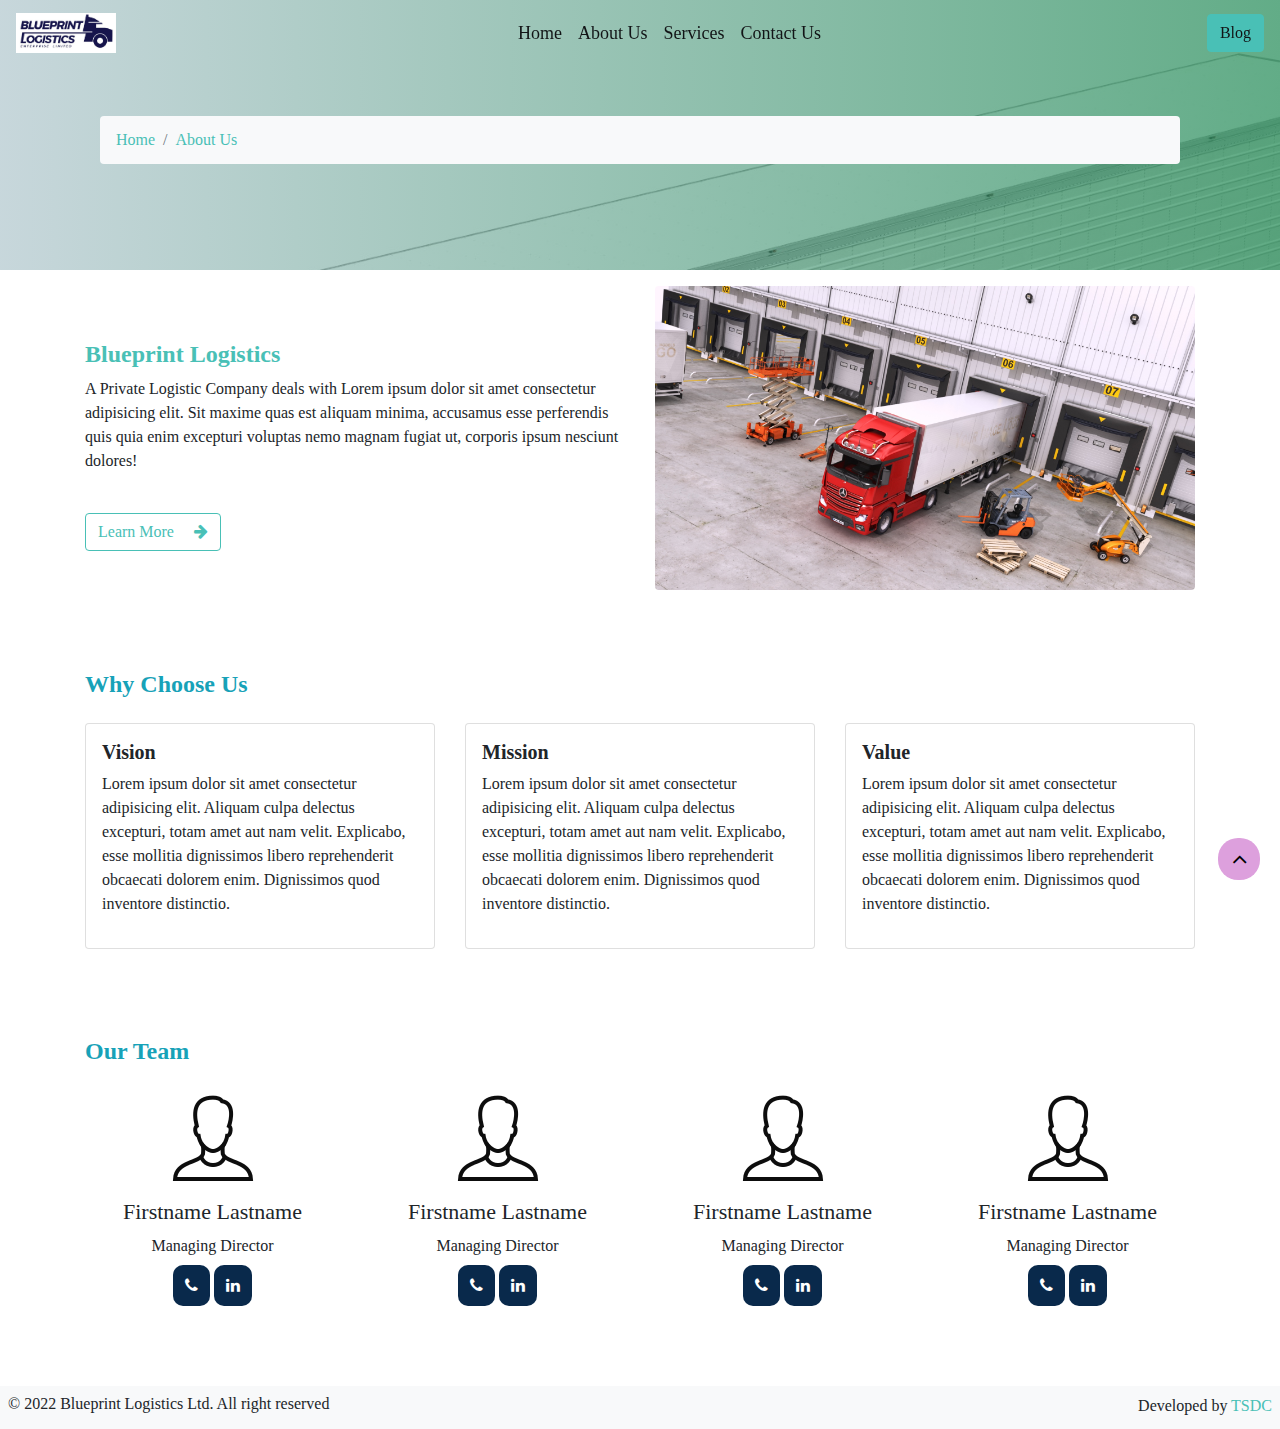
==== about.html @ e0ece53c "Signed-off-by: akonaay <ambrosesulley4@gmail.com>" ====
<!DOCTYPE html>
<html lang="en">
	<head>
		<meta charset="UTF-8" />
		<meta http-equiv="X-UA-Compatible" content="IE=edge" />
		<meta name="viewport" content="width=device-width, initial-scale=1.0" />
		<title>Blueprint Logistics | About Us</title>
		<link rel="stylesheet" href="/assets/css/style.css" />
		<link rel="stylesheet" href="/assets/css/app.css" />
		<link
			rel="stylesheet"
			href="assets/font-awesome-4.7.0/css/font-awesome.css"
		/>
	</head>

	<body>
		<!-- Navbar  -->
		<header class="fixed-top" id="site-header">
			<nav class="navbar navbar-expand-md navbar-dark text-black-50">
				<a class="navbar-brand" href="/">
					<img src="/assets/img/logo2png.png" alt="" width="100px" />
					<!-- <span>5of10</span> -->
				</a>

				<button
					class="navbar-toggler"
					type="button"
					data-toggle="collapse"
					data-target="#navbarSupportedContent"
					aria-controls="navbarSupportedContent"
					aria-expanded="false"
					aria-label="Toggle navigation"
				>
					<span class="navbar-toggler-icon"></span>
				</button>

				<div class="collapse navbar-collapse" id="navbarSupportedContent">
					<ul class="navbar-nav m-auto">
						<li class="nav-item active">
							<a class="nav-link nav-link-menu" href="/">Home</a>
						</li>
						<li class="nav-item">
							<a class="nav-link nav-link-menu" href="about.html"
								>About Us <span class="sr-only">(current)</span></a
							>
						</li>
						<li class="nav-item">
							<a class="nav-link nav-link-menu" href="services.html"
								>Services</a
							>
						</li>

						<li class="nav-item">
							<a class="nav-link nav-link-menu" href="contact.html"
								>Contact Us</a
							>
						</li>
					</ul>

					<ul class="navbar-nav">
						<li class="nav-item">
							<a href="#!" class="btn btn-primary">Blog</a>
						</li>
					</ul>
				</div>
			</nav>
		</header>

		<!-- Banner  -->
		<div class="banner">
			<div id="demo-2">
				<div class="demo-inner-content container">
					<!-- <h4>Our Foundation</h4> -->
					<div class="container">
						<div class="breadcrumb bg-light">
							<a href="/" class="breadcrumb-item text-decoration-none">Home</a>
							<a href="about.html" class="breadcrumb-item text-decoration-none"
								>About Us</a
							>
						</div>
					</div>
				</div>
			</div>
		</div>

		<!-- Overview  -->
		<div class="py-3 overview">
			<div class="container">
				<div class="row align-items-center d-grid-res">
					<div class="col-lg-6 col-md-7 respon-order-2 mb-3">
						<img
							src="/assets/img/002.jpg"
							alt="product"
							class="img-responsive rounded"
						/>
					</div>
					<div
						class="col-lg-6 col-md-5 order-lg-first content-sec-1 response-order-1"
					>
						<h4 class="font-weight-bold">
							<a href="#!" class="title-style-anchor text-decoration-none"
								>Blueprint Logistics </a
							><br />
						</h4>

						<p class="">
							A Private Logistic Company deals with Lorem ipsum dolor sit amet
							consectetur adipisicing elit. Sit maxime quas est aliquam minima,
							accusamus esse perferendis quis quia enim excepturi voluptas nemo
							magnam fugiat ut, corporis ipsum nesciunt dolores!
						</p>
						<a class="btn btn-md btn-outline-primary mt-4" href="/programs.html"
							>Learn More <i class="fa fa-arrow-right pl-3"></i
						></a>
					</div>
				</div>
			</div>
		</div>

		<!-- Mission, Vision & Value  -->
		<div class="py-5">
			<div class="container">
				<h4 class="font-weight-bold text-info mb-4">Why Choose Us</h4>
				<div class="row justify-content-around">
					<div class="col-md-4 mb-3">
						<div class="card p-3">
							<h5 class="font-weight-bold">Vision</h5>
							<p>
								Lorem ipsum dolor sit amet consectetur adipisicing elit. Aliquam
								culpa delectus excepturi, totam amet aut nam velit. Explicabo,
								esse mollitia dignissimos libero reprehenderit obcaecati dolorem
								enim. Dignissimos quod inventore distinctio.
							</p>
						</div>
					</div>
					<div class="col-md-4 mb-3">
						<div class="card p-3">
							<h5 class="font-weight-bold">Mission</h5>
							<p>
								Lorem ipsum dolor sit amet consectetur adipisicing elit. Aliquam
								culpa delectus excepturi, totam amet aut nam velit. Explicabo,
								esse mollitia dignissimos libero reprehenderit obcaecati dolorem
								enim. Dignissimos quod inventore distinctio.
							</p>
						</div>
					</div>
					<div class="col-md-4">
						<div class="card p-3">
							<h5 class="font-weight-bold">Value</h5>
							<p>
								Lorem ipsum dolor sit amet consectetur adipisicing elit. Aliquam
								culpa delectus excepturi, totam amet aut nam velit. Explicabo,
								esse mollitia dignissimos libero reprehenderit obcaecati dolorem
								enim. Dignissimos quod inventore distinctio.
							</p>
						</div>
					</div>
				</div>
			</div>
		</div>

		<!-- Team  -->
		<div class="py-4 team">
			<div class="container">
				<h4 class="font-weight-bold text-info mb-4">Our Team</h4>
				<div class="row mt-4">
					<div class="col-md-3 mb-3">
						<div class="team-content">
							<img
								src="/assets/img/user.png"
								alt=""
								class="img-fluid rounded"
							/>
							<h4>Firstname Lastname</h4>
							<p>Managing Director</p>
							<div class="contact-link">
								<a href="#!"><i class="fa fa-phone"></i></a>
								<a href="#!"><i class="fa fa-linkedin"></i></a>
							</div>
						</div>
					</div>
					<div class="col-md-3 mb-3">
						<div class="team-content">
							<img
								src="/assets/img/user.png"
								alt=""
								class="img-fluid rounded"
							/>
							<h4>Firstname Lastname</h4>
							<p>Managing Director</p>
							<div class="contact-link">
								<a href="#!"><i class="fa fa-phone"></i></a>
								<a href="#!"><i class="fa fa-linkedin"></i></a>
							</div>
						</div>
					</div>
					<div class="col-md-3 mb-3">
						<div class="team-content">
							<img
								src="/assets/img/user.png"
								alt=""
								class="img-fluid rounded"
							/>
							<h4>Firstname Lastname</h4>
							<p>Managing Director</p>
							<div class="contact-link">
								<a href="#!"><i class="fa fa-phone"></i></a>
								<a href="#!"><i class="fa fa-linkedin"></i></a>
							</div>
						</div>
					</div>
					<div class="col-md-3 mb-3">
						<div class="team-content">
							<img
								src="/assets/img/user.png"
								alt=""
								class="img-fluid rounded"
							/>
							<h4>Firstname Lastname</h4>
							<p>Managing Director</p>
							<div class="contact-link">
								<a href="#!"><i class="fa fa-phone"></i></a>
								<a href="#!"><i class="fa fa-linkedin"></i></a>
							</div>
						</div>
					</div>
				</div>
			</div>
		</div>

		<!-- Footer  -->
		<div class="feature-05 mt-lg-5 mt-md-3">
			<!-- Move to Top  -->
			<button
				onclick="topFunction()"
				id="movetop"
				title="Go to top"
				style="display: block"
			>
				<span class="fa fa-angle-up"></span>
			</button>
			<script>
				// When the user scrolls down 20px from the top of the document, show the button
				window.onscroll = function () {
					scrollFunction();
				};

				function scrollFunction() {
					if (
						document.body.scrollTop > 20 ||
						document.documentElement.scrollTop > 20
					) {
						document.getElementById("movetop").style.display = "block";
					} else {
						document.getElementById("movetop").style.display = "none";
					}
				}

				// When the user clicks on the button, scroll to the top of the document
				function topFunction() {
					document.body.scrollTop = 0;
					document.documentElement.scrollTop = 0;
				}
			</script>
			<!-- //move top -->

			<!-- Copyright  -->
			<div class="d-flex justify-content-between bg-light p-2">
				<h6>© 2022 Blueprint Logistics Ltd. All right reserved</h6>
				<div>
					Developed by
					<a
						href="http://ambrosedev.netlify.app"
						target="_blank"
						rel="noopener noreferrer"
						>TSDC</a
					>
				</div>
			</div>
		</div>

		<script src="/assets/js/jquery-3.6.0.min.js"></script>
		<!-- <script src="/js/jquery-3.3.1.min.js"></script> -->
		<script src="/assets/js/script.js"></script>
		<!-- disable body scroll which navbar is in active -->
		<script>
			$(function () {
				$(".navbar-toggler").click(function () {
					$("body").toggleClass("noscroll");
				});
			});
		</script>
		<script src="/assets/js/bootstrap.min.js"></script>
	</body>
</html>
---- assets/css/app.css ----
/**
 * Owl Carousel v2.3.4
 * Copyright 2013-2018 David Deutsch
 * Licensed under: SEE LICENSE IN https://github.com/OwlCarousel2/OwlCarousel2/blob/master/LICENSE
 */
.owl-carousel,
.owl-carousel .owl-item {
    -webkit-tap-highlight-color: transparent;
    position: relative;
}

.owl-carousel {
    display: none;
    width: 100%;
}

.owl-carousel .owl-stage {
    position: relative;
    touch-action: manipulation;
    -moz-backface-visibility: hidden;
}

.owl-carousel .owl-stage:after {
    content: ".";
    display: block;
    clear: both;
    visibility: hidden;
    line-height: 0;
    height: 0;
}

.owl-carousel .owl-stage-outer {
    position: relative;
    overflow: hidden;
    -webkit-transform: translate3d(0, 0, 0);
}

.owl-carousel .owl-item,
.owl-carousel .owl-wrapper {
    -webkit-backface-visibility: hidden;
    -webkit-transform: translate3d(0, 0, 0);
}

.owl-carousel .owl-item {
    min-height: 1px;
    float: left;
    -webkit-backface-visibility: hidden;
    -webkit-touch-callout: none;
}

.owl-carousel .owl-dots.disabled,
.owl-carousel .owl-nav.disabled {
    display: none;
}

.no-js .owl-carousel,
.owl-carousel.owl-loaded {
    display: block;
}

.owl-carousel .owl-dot,
.owl-carousel .owl-nav .owl-next,
.owl-carousel .owl-nav .owl-prev {
    cursor: pointer;
    -webkit-user-select: none;
    -moz-user-select: none;
    -ms-user-select: none;
    user-select: none;
}

.owl-carousel .owl-nav button.owl-next,
.owl-carousel .owl-nav button.owl-prev,
.owl-carousel button.owl-dot {
    border: none;
}

.owl-carousel.owl-loading {
    opacity: 0;
    display: block;
}

.owl-carousel.owl-hidden {
    opacity: 0;
}

.owl-carousel.owl-refresh .owl-item {
    visibility: hidden;
}

.owl-carousel.owl-drag .owl-item {
    touch-action: pan-y;
    -webkit-user-select: none;
    -moz-user-select: none;
    -ms-user-select: none;
    user-select: none;
}

.owl-carousel.owl-grab {
    cursor: move;
    cursor: -webkit-grab;
    cursor: grab;
}

.owl-carousel.owl-rtl {
    direction: rtl;
}

.owl-carousel.owl-rtl .owl-item {
    float: right;
}

.owl-carousel .animated {
    -webkit-animation-duration: 1s;
    animation-duration: 1s;
    -webkit-animation-fill-mode: both;
    animation-fill-mode: both;
}

.owl-carousel .owl-animated-in {
    z-index: 0;
}

.owl-carousel .owl-animated-out {
    z-index: 1;
}

.owl-carousel .fadeOut {
    -webkit-animation-name: fadeOut;
    animation-name: fadeOut;
}

@-webkit-keyframes fadeOut {
    0% {
        opacity: 1;
    }

    100% {
        opacity: 0;
    }
}

@keyframes fadeOut {
    0% {
        opacity: 1;
    }

    100% {
        opacity: 0;
    }
}

.owl-height {
    transition: height .5s ease-in-out;
}

.owl-carousel .owl-item .owl-lazy {
    opacity: 0;
    transition: opacity .4s ease;
}

.owl-carousel .owl-item .owl-lazy:not([src]),
.owl-carousel .owl-item .owl-lazy[src^=""] {
    max-height: 0;
}

.owl-carousel .owl-item img.owl-lazy {
    transform-style: preserve-3d;
}

.owl-carousel .owl-video-wrapper {
    position: relative;
    height: 100%;
    background: #000;
}

.owl-carousel .owl-video-play-icon {
    position: absolute;
    height: 80px;
    width: 80px;
    left: 50%;
    top: 50%;
    margin-left: -40px;
    margin-top: -40px;
    background: url(owl.video.play.png) no-repeat;
    cursor: pointer;
    z-index: 1;
    -webkit-backface-visibility: hidden;
    transition: transform .1s ease;
}

.owl-carousel .owl-video-play-icon:hover {
    transform: scale(1.3, 1.3);
}

.owl-carousel .owl-video-playing .owl-video-play-icon,
.owl-carousel .owl-video-playing .owl-video-tn {
    display: none;
}

.owl-carousel .owl-video-tn {
    opacity: 0;
    height: 100%;
    background-position: center center;
    background-repeat: no-repeat;
    background-size: contain;
    transition: opacity .4s ease;
}

.owl-carousel .owl-video-frame {
    position: relative;
    z-index: 1;
    height: 100%;
    width: 100%;
}

@media (max-width: 992px) {
    .owl-theme .owl-nav {
        display: none !important;
    }
}

@media (max-width: 568px) {

    .owl-carousel .owl-dots.disabled,
    .owl-carousel .owl-nav.disabled {
        display: none;
    }
}

/**
  * Owl Carousel v2.3.4
  * Copyright 2013-2018 David Deutsch
  * Licensed under: SEE LICENSE IN https://github.com/OwlCarousel2/OwlCarousel2/blob/master/LICENSE
  */
.owl-theme .owl-dots,
.owl-theme .owl-nav {
    text-align: right;
    -webkit-tap-highlight-color: transparent;
}

.owl-theme .owl-nav {
    display: block;
}

.owl-dots {
    margin-top: 0px;
    position: absolute;
    right: 12%;
    bottom: 48%;
    background: none;
}

.owl-theme .owl-nav [class*=owl-] {
    color: rgb(22, 20, 20);
    font-size: 20px;
    margin: 0px;
    width: 46px;
    background: rgba(255, 255, 255, 0.21);
    display: inline-block;
    cursor: pointer;
    transition: 0.3s ease-in-out;
    height: 46px;
    line-height: 15px;
    border-radius: 50%;
}

.owl-theme .owl-nav [class*=owl-]:hover {
    background: #fff;
    opacity: 1;
    color: #fe5a0e;
    text-decoration: none;
    outline: none;
    box-shadow: none;
    transition: 0.3s ease-in-out;
}

.owl-theme .owl-nav [class*=owl-]:focus,
.owl-theme:focus,
.owl-dots:focus,
.owl-dot:focus {
    outline: none;
    box-shadow: none;
}

.owl-theme .owl-nav .disabled {
    opacity: .5;
    cursor: default;
}

.owl-theme .owl-nav.disabled+.owl-dots {
    margin-top: 30px;
}

.owl-theme .owl-dots .owl-dot {
    display: block;
    zoom: 1;
    background: transparent;
}

.owl-theme .owl-dots .owl-dot span {
    width: 12px;
    height: 12px;
    margin: 5px 1px;
    background: #fff;
    display: block;
    -webkit-backface-visibility: visible;
    transition: opacity .2s ease;
    position: relative;
    border-radius: 50%;
}

button.owl-next,
button.owl-prev {
    position: absolute;
    bottom: 50%;
}

button.owl-prev {
    left: 10px;
}

button.owl-next {
    right: 10px;
}

.owl-theme .owl-dots .owl-dot.active span,
.owl-theme .owl-dots .owl-dot:hover span {
    background: blue;
}


/*  */

.slider-content h3{
    font-size: 70px !important;
    line-height: 80px !important;
    color: #fff;
}

.slider-content p{
    color: #fff;
}

.w3l-3-grids .w3-grids3-info {
    position: absolute;
    left: 0;
    top: 0;
    right: 0;
    bottom: 0;
    display: grid;
    align-content: center;
    overflow: hidden;
    padding: 3em;
    background-color: rgba(109, 82, 82, 0.5);
    border-radius: 10px;
}

.gdnhy-1 h4{
    color: white !important;
}


.w3l-index5 {
    background: url(../img/banner5.jpg) no-repeat center;
    -ms-background-size: cover;
    background-size: cover;
    position: relative;
    display: grid;
    align-items: center;
    background-size: cover;
    z-index: 0;
    position: relative;
    min-height: 500px;
    padding: 15px;
    color: #fff;
    background-color: rgb(79, 78, 76);
}

.w3l-index5:before {
    content: "";
    background: rgba(109, 82, 82, 0.5);
    position: absolute;
    top: 0;
    bottom: 0;
    left: 0;
    right: 0;
    z-index: -1;
}

.w3l-index5 span.video-play-icon {
    background: #fff;
    display: inline-block;
    width: 75px;
    height: 75px;
    line-height: 75px;
    border-radius: 50%;

     transition: 0.3s ease-in-out;
  -webkit-animation: ripple 1s linear infinite;
  animation: ripple 1s linear infinite;

    /* -webkit-animation: ripple 1s linear infinite;
    animation: ripple 1s linear infinite;
    transition: 0.3s ease-in-out;
    -webkit-transition: 0.3s ease-in-out;
    -moz-transition: 0.3s ease-in-out;
    -ms-transition: 0.3s ease-in-out;
    -o-transition: 0.3s ease-in-out; */
}

.w3l-index5 span.video-play-icon span {
    color: var(--primary-color);
}

.w3l-index5 span.video-play-icon:hover {
    transform: scale(1.2);
    /* transition: 0.3s ease-in-out;
    -webkit-transition: 0.3s ease-in-out;
    -moz-transition: 0.3s ease-in-out;
    -ms-transition: 0.3s ease-in-out;
    -o-transition: 0.3s ease-in-out; */
    background-color: rgb(16, 15, 35);
    border-color: #fff;
    border-width: 10px;
    color: fff;
}

.w3l-index5 span.fa.fa-play {
    line-height: 75px;
    font-size: 25px;
    padding-left: 5px;
}

.w3l-index5 .play-view {
    left: 0;
    right: 0;
    top: calc(50% - 40px);
}

.mt-10{
    margin-top: 12rem;
}

@media (max-width: 390px) {
    .mt-10{
        margin-top: 7rem;
    }
}

@media (max-width: 800px) {
    .w3l-clients .logos img {
        margin: 0 0px;
        opacity: 0.9;
    }
}

@media (max-width: 667px) {
    .w3l-index5 .play-view {
        left: 0;
        right: 0;
        top: calc(50% - 28px);
    }



    #small-dialog {
        max-width: 450px;
        margin: 40px auto;
        position: relative;
    }

    .w3l-index5 {
        border-radius: 4px;
        min-height: 300px;
    }
}
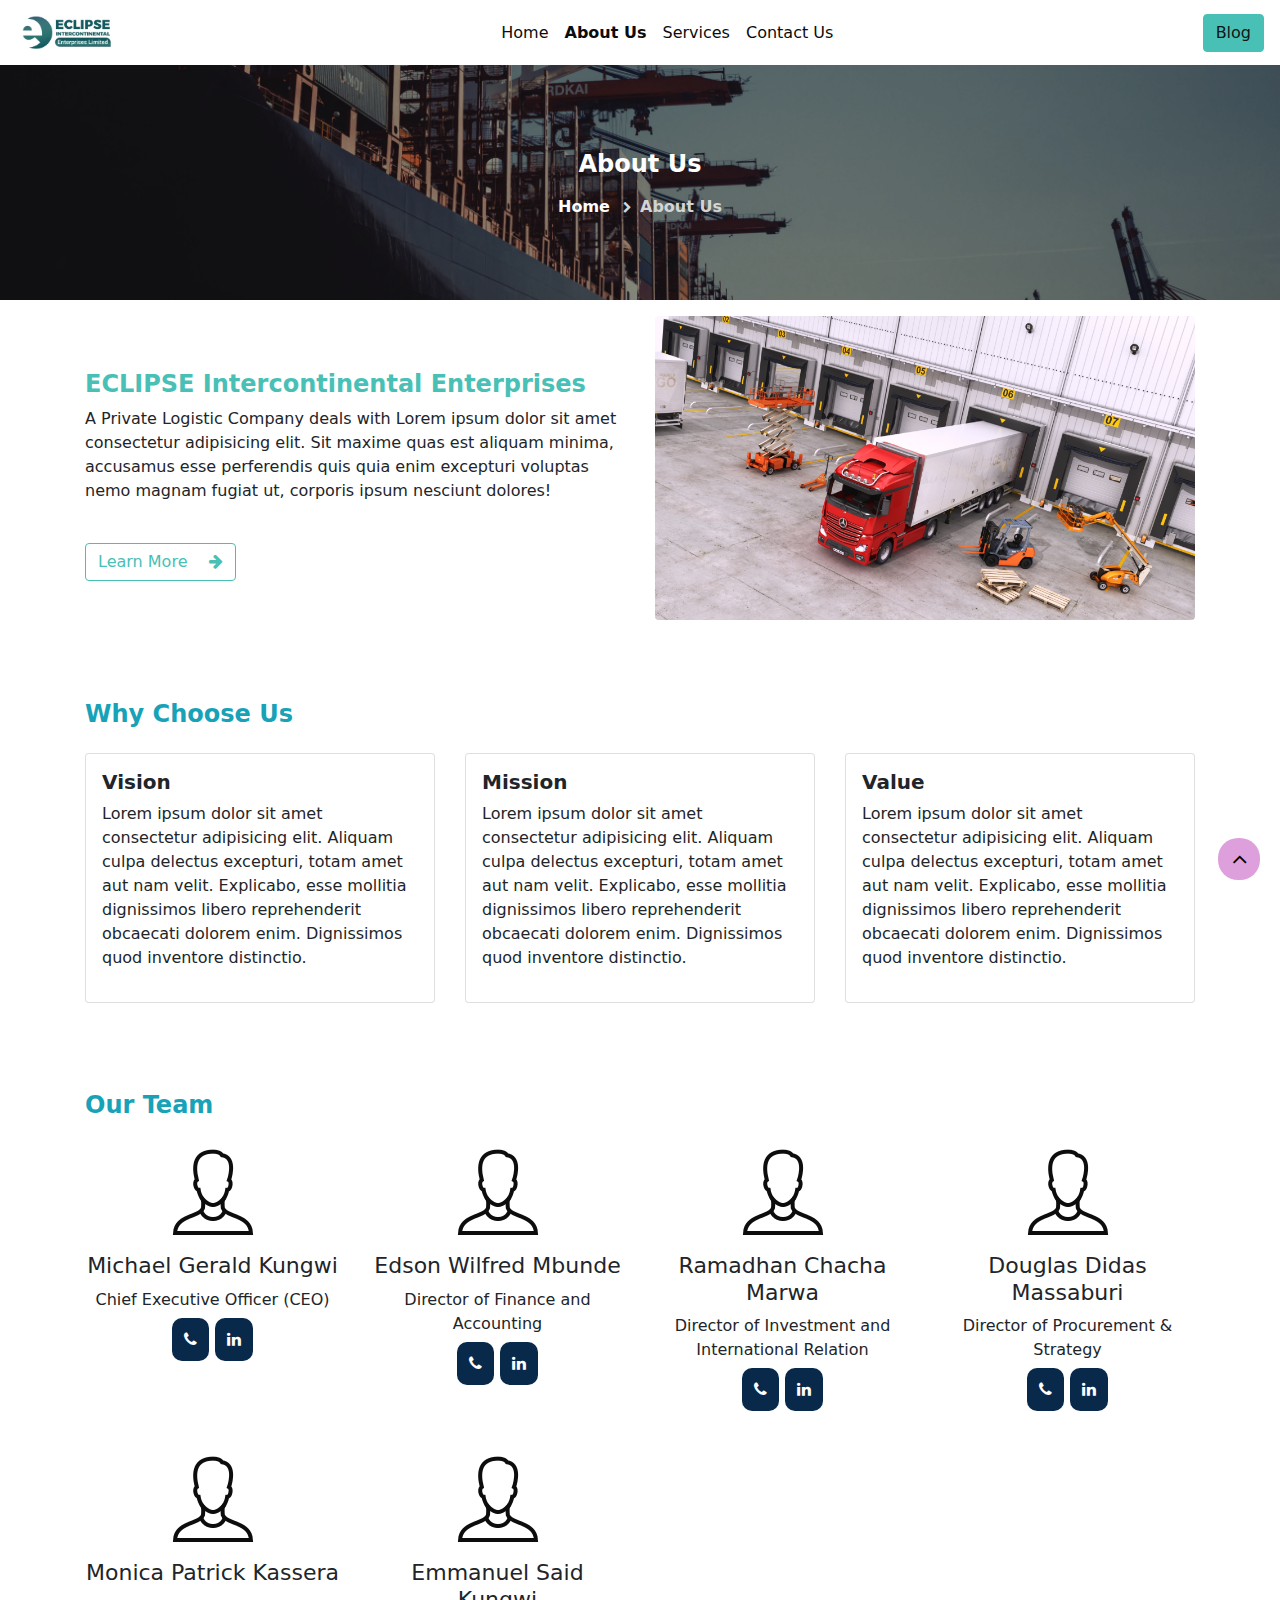
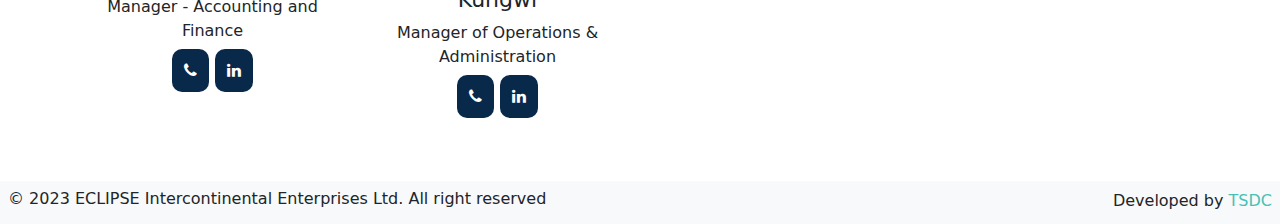
==== commit 8c798276: "2nd batch" ====
--- a/about.html
+++ b/about.html
@@ -16,9 +16,9 @@
 	<body>
 		<!-- Navbar  -->
 		<header class="fixed-top" id="site-header">
-			<nav class="navbar navbar-expand-md navbar-dark text-black-50">
+			<nav class="navbar navbar-expand-md navbar-light bg-white">
 				<a class="navbar-brand" href="/">
-					<img src="/assets/img/logo2png.png" alt="" width="100px" />
+					<img src="/assets/img/Logo.jpg" alt="" width="100px" />
 					<!-- <span>5of10</span> -->
 				</a>
 
@@ -36,10 +36,10 @@
 
 				<div class="collapse navbar-collapse" id="navbarSupportedContent">
 					<ul class="navbar-nav m-auto">
+						<li class="nav-item">
+							<a class="nav-link nav-link-menu" href="/">Home</a>
+						</li>
 						<li class="nav-item active">
-							<a class="nav-link nav-link-menu" href="/">Home</a>
-						</li>
-						<li class="nav-item">
 							<a class="nav-link nav-link-menu" href="about.html"
 								>About Us <span class="sr-only">(current)</span></a
 							>
@@ -59,29 +59,38 @@
 
 					<ul class="navbar-nav">
 						<li class="nav-item">
-							<a href="#!" class="btn btn-primary">Blog</a>
+							<a href="blog.html" class="btn btn-primary">Blog</a>
 						</li>
 					</ul>
 				</div>
 			</nav>
 		</header>
 
-		<!-- Banner  -->
-		<div class="banner">
-			<div id="demo-2">
-				<div class="demo-inner-content container">
-					<!-- <h4>Our Foundation</h4> -->
-					<div class="container">
-						<div class="breadcrumb bg-light">
-							<a href="/" class="breadcrumb-item text-decoration-none">Home</a>
-							<a href="about.html" class="breadcrumb-item text-decoration-none"
-								>About Us</a
+		<!-- inner banner -->
+		<div class="inner-banner">
+			<section class="w3l-breadcrumb">
+				<div class="container">
+					<h4 class="inner-text-title font-weight-bold text-white mb-sm-3 mb-2">
+						About Us
+					</h4>
+					<ul class="breadcrumbs-custom-path text-center list-unstyled">
+						<li>
+							<a
+								href="/"
+								class="text-decoration-none"
+								style="color: white !important; font-weight: bold"
+								>Home</a
 							>
-						</div>
-					</div>
-				</div>
-			</div>
-		</div>
+						</li>
+						<li class="active">
+							<span class="fa fa-chevron-right mx-2" aria-hidden="true"></span
+							>About Us
+						</li>
+					</ul>
+				</div>
+			</section>
+		</div>
+		<!-- //inner banner -->
 
 		<!-- Overview  -->
 		<div class="py-3 overview">
@@ -99,7 +108,7 @@
 					>
 						<h4 class="font-weight-bold">
 							<a href="#!" class="title-style-anchor text-decoration-none"
-								>Blueprint Logistics </a
+								>ECLIPSE Intercontinental Enterprises</a
 							><br />
 						</h4>
 
@@ -109,7 +118,7 @@
 							accusamus esse perferendis quis quia enim excepturi voluptas nemo
 							magnam fugiat ut, corporis ipsum nesciunt dolores!
 						</p>
-						<a class="btn btn-md btn-outline-primary mt-4" href="/programs.html"
+						<a class="btn btn-md btn-outline-primary mt-4" href="services.html"
 							>Learn More <i class="fa fa-arrow-right pl-3"></i
 						></a>
 					</div>
@@ -164,60 +173,92 @@
 			<div class="container">
 				<h4 class="font-weight-bold text-info mb-4">Our Team</h4>
 				<div class="row mt-4">
-					<div class="col-md-3 mb-3">
-						<div class="team-content">
-							<img
-								src="/assets/img/user.png"
-								alt=""
-								class="img-fluid rounded"
-							/>
-							<h4>Firstname Lastname</h4>
-							<p>Managing Director</p>
-							<div class="contact-link">
-								<a href="#!"><i class="fa fa-phone"></i></a>
-								<a href="#!"><i class="fa fa-linkedin"></i></a>
-							</div>
-						</div>
-					</div>
-					<div class="col-md-3 mb-3">
-						<div class="team-content">
-							<img
-								src="/assets/img/user.png"
-								alt=""
-								class="img-fluid rounded"
-							/>
-							<h4>Firstname Lastname</h4>
-							<p>Managing Director</p>
-							<div class="contact-link">
-								<a href="#!"><i class="fa fa-phone"></i></a>
-								<a href="#!"><i class="fa fa-linkedin"></i></a>
-							</div>
-						</div>
-					</div>
-					<div class="col-md-3 mb-3">
-						<div class="team-content">
-							<img
-								src="/assets/img/user.png"
-								alt=""
-								class="img-fluid rounded"
-							/>
-							<h4>Firstname Lastname</h4>
-							<p>Managing Director</p>
-							<div class="contact-link">
-								<a href="#!"><i class="fa fa-phone"></i></a>
-								<a href="#!"><i class="fa fa-linkedin"></i></a>
-							</div>
-						</div>
-					</div>
-					<div class="col-md-3 mb-3">
-						<div class="team-content">
-							<img
-								src="/assets/img/user.png"
-								alt=""
-								class="img-fluid rounded"
-							/>
-							<h4>Firstname Lastname</h4>
-							<p>Managing Director</p>
+					<div class="col-md-3 mb-4">
+						<div class="team-content">
+							<img
+								src="/assets/img/user.png"
+								alt=""
+								class="img-fluid rounded"
+							/>
+							<h4>Michael Gerald Kungwi</h4>
+							<p>Chief Executive Officer (CEO)</p>
+							<div class="contact-link">
+								<a href="#!"><i class="fa fa-phone"></i></a>
+								<a href="#!"><i class="fa fa-linkedin"></i></a>
+							</div>
+						</div>
+					</div>
+					<div class="col-md-3 mb-4">
+						<div class="team-content">
+							<img
+								src="/assets/img/user.png"
+								alt=""
+								class="img-fluid rounded"
+							/>
+							<h4>Edson Wilfred Mbunde</h4>
+							<p>Director of Finance and Accounting</p>
+							<div class="contact-link">
+								<a href="#!"><i class="fa fa-phone"></i></a>
+								<a href="#!"><i class="fa fa-linkedin"></i></a>
+							</div>
+						</div>
+					</div>
+					<div class="col-md-3 mb-4">
+						<div class="team-content">
+							<img
+								src="/assets/img/user.png"
+								alt=""
+								class="img-fluid rounded"
+							/>
+							<h4>Ramadhan Chacha Marwa</h4>
+							<p>Director of Investment and International Relation</p>
+							<div class="contact-link">
+								<a href="#!"><i class="fa fa-phone"></i></a>
+								<a href="#!"><i class="fa fa-linkedin"></i></a>
+							</div>
+						</div>
+					</div>
+					<div class="col-md-3">
+						<div class="team-content">
+							<img
+								src="/assets/img/user.png"
+								alt=""
+								class="img-fluid rounded"
+							/>
+							<h4>Douglas Didas Massaburi</h4>
+							<p>Director of Procurement & Strategy</p>
+							<div class="contact-link">
+								<a href="#!"><i class="fa fa-phone"></i></a>
+								<a href="#!"><i class="fa fa-linkedin"></i></a>
+							</div>
+						</div>
+					</div>
+				</div>
+				<div class="row mt-4">
+					<div class="col-md-3 mb-4">
+						<div class="team-content">
+							<img
+								src="/assets/img/user.png"
+								alt=""
+								class="img-fluid rounded"
+							/>
+							<h4>Monica Patrick Kassera</h4>
+							<p>Manager - Accounting and Finance</p>
+							<div class="contact-link">
+								<a href="#!"><i class="fa fa-phone"></i></a>
+								<a href="#!"><i class="fa fa-linkedin"></i></a>
+							</div>
+						</div>
+					</div>
+					<div class="col-md-3">
+						<div class="team-content">
+							<img
+								src="/assets/img/user.png"
+								alt=""
+								class="img-fluid rounded"
+							/>
+							<h4>Emmanuel Said Kungwi</h4>
+							<p>Manager of Operations & Administration</p>
 							<div class="contact-link">
 								<a href="#!"><i class="fa fa-phone"></i></a>
 								<a href="#!"><i class="fa fa-linkedin"></i></a>
@@ -266,7 +307,9 @@
 
 			<!-- Copyright  -->
 			<div class="d-flex justify-content-between bg-light p-2">
-				<h6>© 2022 Blueprint Logistics Ltd. All right reserved</h6>
+				<h6>
+					© 2023 ECLIPSE Intercontinental Enterprises Ltd. All right reserved
+				</h6>
 				<div>
 					Developed by
 					<a
@@ -280,7 +323,6 @@
 		</div>
 
 		<script src="/assets/js/jquery-3.6.0.min.js"></script>
-		<!-- <script src="/js/jquery-3.3.1.min.js"></script> -->
 		<script src="/assets/js/script.js"></script>
 		<!-- disable body scroll which navbar is in active -->
 		<script>
--- a/assets/css/app.css
+++ b/assets/css/app.css
@@ -1,3 +1,13 @@
+@media (prefers-reduced-motion:no-preference) {
+    :root {
+        scroll-behavior: smooth
+    }
+}
+
+body{
+    font-family: system-ui, -apple-system, BlinkMacSystemFont, 'Segoe UI', Roboto, Oxygen, Ubuntu, Cantarell, 'Open Sans', 'Helvetica Neue', sans-serif;
+}
+
 /**
  * Owl Carousel v2.3.4
  * Copyright 2013-2018 David Deutsch
@@ -370,7 +380,7 @@
     background-size: cover;
     z-index: 0;
     position: relative;
-    min-height: 500px;
+    min-height: 350px;
     padding: 15px;
     color: #fff;
     background-color: rgb(79, 78, 76);
@@ -434,7 +444,7 @@
 .w3l-index5 .play-view {
     left: 0;
     right: 0;
-    top: calc(50% - 40px);
+    top: 10rem !important;
 }
 
 .mt-10{
@@ -474,3 +484,579 @@
         min-height: 300px;
     }
 }
+
+/* My CSS  */
+
+/* Start Navbar  */
+.bg-white {
+    background-color: #ffffff !important;
+}
+
+.active {
+  font-weight: bold !important;
+  box-shadow: 2px solid purple;
+}
+
+
+.nav-fixed .navbar-expand-md .navbar-nav .nav-link {
+  color: var(--dark) !important;
+  opacity: 0.95;
+}
+
+
+.navbar-expand-md .navbar-nav .nav-link {
+  color:black !important;
+  opacity: 0.95;
+}
+
+
+.nav-fixed .navbar-expand-md .navbar-nav li.nav-item.active .nav-link {
+  color: black !important;
+}
+
+.nav-fixed .navbar-expand-md .navbar-nav li.nav-item .nav-link:hover {
+  color: var(--primary-color);
+}
+
+.nav-fixed .navbar-expand-md .navbar-brand span.fa {
+  color: var(--primary-color);
+}
+
+.nav-fixed .navbar-expand-md .navbar-brand span.sub-logo {
+  color: #272121;
+}
+
+/* End Navbar  */
+
+/* inner-banner */
+.inner-banner {
+  background: url(../img/services.jpg) no-repeat center;
+  background-size: cover;
+  -webkit-background-size: cover;
+  -moz-background-size: cover;
+  -o-background-size: cover;
+  -ms-background-size: cover;
+  min-height: 300px;
+  position: relative;
+  z-index: 1;
+}
+
+.inner-banner::before {
+  content: "";
+  position: absolute;
+  width: 100%;
+  height: 100%;
+  background: rgb(0 0 0 / 35%);
+  z-index: -1;
+}
+
+
+.w3l-breadcrumb {
+  display: block;
+  text-align: center;
+  margin: 0 auto;
+  z-index: 100;
+  padding-top: 150px;
+  z-index: 99;
+}
+
+.breadcrumbs-custom-path {
+  text-align: center !important;
+  display: inline-block;
+}
+
+.breadcrumbs-custom-path li {
+  position: relative;
+  display: inline-block;
+  vertical-align: middle;
+  font-size: 16px;
+  line-height: 1.5;
+  text-transform: capitalize;
+  color: #d4d4d4;
+}
+
+.breadcrumbs-custom-path li span.fa {
+  font-size: 12px;
+}
+
+.breadcrumbs-custom-path a,
+.breadcrumbs-custom-path a:active,
+.breadcrumbs-custom-path a:focus {
+  color: #fff;
+}
+
+@media (max-width: 800px) {
+  .inner-banner {
+    min-height: 260px;
+  }
+
+  .w3l-breadcrumb {
+    padding-top: 120px;
+  }
+
+  .breadcrumbs-custom-path li {
+    font-size: 16px;
+  }
+}
+
+@media (max-width: 568px) {
+  .inner-banner {
+    min-height: 200px;
+  }
+
+  .breadcrumbs-custom-path li {
+    font-size: 15px;
+  }
+
+  .w3l-breadcrumb {
+    padding-top: 100px;
+  }
+}
+
+/* //inner-banner */
+
+/* Home Page secure cariers  */
+
+/*--/w3l-3-grids--*/
+/* .w3l-3-grids {
+    background: rgb(109, 251, 48);
+} */
+
+/* .w3l-3-grids a.zoom {
+    overflow: hidden;
+    border-radius: 0;
+}
+
+.w3l-3-grids a.zoom img {
+    transition: 0.3s ease-in-out;
+    border-radius: 5px;
+} */
+
+/* .w3l-3-grids .grids3-info:hover img {
+    overflow: hidden;
+    transform: scale(1.1);
+    transition: 0.3s ease-in-out;
+    border-radius: var(--border-radius);
+}
+
+.w3l-3-grids img.news-image {
+    border-radius: var(--border-radius);
+} */
+
+.w3l-3-grids .w3-grids3-info {
+    position: absolute;
+    left: 0;
+    top: 0;
+    right: 0;
+    bottom: 0;
+    display: grid;
+    align-content: center;
+    overflow: hidden;
+    padding: 3em;
+    background-color: rgb(0 0 0 / 50%);
+    border-radius: var(--border-radius);
+}
+
+.w3l-3-grids .w3-grids3-info.second {
+    background-color: rgb(0 0 0 / 40%);
+    border-radius: var(--border-radius);
+}
+
+.w3l-3-grids .w3-grids3-info h6 a {
+    font-size: 18px;
+    line-height: 26px;
+    font-weight: 700;
+    display: block;
+    color: #fff;
+    margin-bottom: 14px;
+    opacity: 0.8;
+    text-transform: capitalize;
+    letter-spacing: 1px;
+}
+
+.w3l-3-grids .w3-grids3-info h4 a {
+    font-size: 30px;
+    line-height: 40px;
+    font-weight: 700;
+    display: block;
+    color: #fff;
+    text-transform: capitalize;
+}
+
+.w3l-3-grids .w3-grids3-info h4 a.w3item-link {
+    background: transparent;
+    transition: 0.3s ease;
+    border: 1px solid #fff;
+    display: inline-block;
+    font-size: 16px;
+    transition: 0.3s ease-in-out;
+    padding: 8px 26px;
+	    border-radius: var(--border-radius);
+}
+
+.w3l-3-grids .grids3-info:hover a.w3item-link {
+    color: #fff;
+    background-color: var(--primary-color);
+    border: 1px solid var(--primary-color);
+}
+
+.w3lgrids-1.box-wrap {
+    padding: 30px 40px;
+    background: rgb(231, 231, 239);
+    border-radius: 10px;
+    text-align: left;
+    display: grid;
+    grid-template-columns: 1fr 10fr;
+    grid-gap: 20px;
+}
+
+.w3lgrids-1.box-wrap a {
+    font-size: 26px;
+    color: var(--heading-color);
+}
+
+.w3lgrids-1.box-wrap i {
+    font-size: 32px;
+    color: var(--primary-color);
+    margin-top: 10px;
+}
+
+@media (max-width: 991px) {
+    .w3l-3-grids .w3-grids3-info h4 a {
+        font-size: 28px;
+        line-height: 38px;
+    }
+
+    .w3l-3-grids .w3-grids3-info img {
+        border-radius: 4px;
+    }
+
+    .w3l-3-grids img.news-image,
+    .w3l-3-grids a.zoom {
+        border-radius: 4px;
+    }
+
+    .w3l-3-grids .w3-grids3-info h4 a {
+        font-size: 24px;
+        line-height: 34px;
+    }
+}
+
+@media (max-width:667px) {}
+
+@media (max-width:600px) {
+
+    .w3l-3-grids .w3-grids3-info,
+    .w3l-3-grids .w3-grids3-info.second {
+        padding: 2em;
+        width: 100%;
+        margin: 0 auto;
+        border-radius: 4px;
+    }
+}
+
+/*--/w3l-3-grids--*/
+
+/* End Home Page secure cariers  */
+
+.service-wrapper {
+    border: 1px solid pink;
+
+}
+
+.service-wrapper:hover {
+    background-color: #d4d4d4;
+    border-radius: 5px;
+    transition: 0.30s;
+}
+
+.service-wrapper i {
+    color: yellow !important;
+   
+}
+.service-wrapper h5 {
+    margin-top: 10px;
+    border-bottom: 1px solid yellow;
+    border-width: 4px;
+    line-height: 35px;
+}
+
+.service-wrapper a {
+    float: right !important;
+}
+
+/* Service Page  */
+
+.item-wrap:hover{
+    background-color: rgba(226, 254, 255, 0.441);
+    padding: 10px;
+    border-radius: 5px;
+}
+
+.item-wrap a{
+    background-color: aliceblue;
+    float: right !important;
+}
+
+/* End Service Page  */
+
+/* Blog Page  */
+
+.item-service a{
+ background-color: rgb(59, 237, 68);
+    float: right !important;
+}
+
+/* End Blog Page  */
+
+/* Contact Page  */
+
+.contact-desc{
+    background-color: rgb(200, 242, 242);
+    padding: 15px;
+    border-radius: 8px;
+    margin-bottom: 5px;
+}
+
+.contacts-sub-5 iframe {
+    width: 100%;
+    height: 540px;
+    display: block;
+    -webkit-filter: var(--iframe-filter);
+    -moz-filter: var(--iframe-filter);
+    -ms-filter: var(--iframe-filter);
+    -o-filter: var(--iframe-filter);
+    filter: var(--iframe-filter);
+}
+
+.w3l-contact-10 form.signin-form,
+.w3l-contact-10 .map-content-5 {
+    margin: 0 auto;
+    max-width: 1100px;
+}
+
+.w3l-contact-10 .form-inner-cont input,
+.w3l-contact-10 .form-inner-cont textarea {
+    outline: none;
+    width: 100%;
+    font-family: inherit;
+    text-align: left;
+    appearance: none;
+    -webkit-appearance: none;
+    display: grid;
+    grid-template-columns: .1fr 1fr;
+    align-items: center;
+    border-radius: 5px;
+    min-height: 60px;
+    padding: 13px 20px;
+    border: 1px solid yellow;
+    font-size: 18px;
+    font-weight: 300;
+    line-height: 22px;
+    color: black;
+    background-color: pink;
+}
+
+.w3l-contact-10 .form-inner-cont textarea {
+    height: 125px;
+    resize: none;
+    padding: 13px 20px;
+    margin: 25px 0px;
+    display: grid;
+    grid-template-columns: .1fr 1fr;
+    align-items: center;
+    padding-left: 15px;
+    border: 1px solid yellow;
+    border-radius: 5px;
+    background-color: pink;
+}
+
+.w3l-contact-10 .form-inner-cont input:focus,
+.w3l-contact-10 .form-inner-cont textarea:focus {
+    border: 1px solid yellow;
+    background: pink;
+}
+
+.w3l-contact-10 .form-grids {
+    display: grid;
+    grid-template-columns: 1fr 1fr;
+    grid-gap: 25px;
+}
+
+.w3-submit {
+    text-align: right;
+}
+
+.w3l-contact-10 .address-grid h6 {
+    font-size: 22px;
+    line-height: 30px;
+    margin-bottom: 10px;
+    margin-top: 12px;
+    font-weight: 600;
+}
+
+.map-content-5 {
+    position: absolute;
+    right: 10%;
+    top: 20%;
+    background: var(--bg-color);
+    border-radius: var(--border-radius);
+    padding: 40px;
+}
+
+h4.title-w3l-adinf {
+    font-size: 20px;
+}
+
+.map-content-5 .address-grid {
+    display: flex;
+}
+
+.w3l-contact-10 .address-grid h4 a:hover {
+    opacity: 0.85;
+}
+
+.w3l-contact-10 .address-grid p {
+    margin-top: 10px;
+}
+
+.w3l-contact-10 .address-grid a {
+    font-size: 18px;
+    line-height: 28px;
+    color: var(--font-color);
+    display: block;
+}
+
+.address-grid p a {
+    font-size: 18px;
+    line-height: 28px;
+    color: var(--font-color);
+    display: block;
+}
+
+.address-grid i {
+color: var(--primary-color);
+    margin-right: 4px;
+    font-size: 16px;
+    line-height: 34px;
+    width: 28px;
+    height: 28px;
+}
+
+.w3l-contact-10 .address-grid a:hover {
+    text-decoration: underline;
+    color: var(--primary-color);
+}
+
+@media all and (max-width: 991px) {
+    .w3l-contact-10 .contacts-sub-5 iframe {
+        height: 350px;
+    }
+}
+
+@media all and (max-width: 736px) {
+    .w3l-contact-10 .form-grids {
+        grid-template-columns: 1fr;
+        grid-gap: 18px;
+    }
+
+    .w3l-contact-10 .contact-type {
+        grid-template-columns: 1fr;
+    }
+}
+
+@media all and (max-width:640px) {
+    .w3l-contact-10 .form-inner-cont h3 {
+        font-size: 40px;
+        margin-bottom: 30px;
+    }
+}
+
+@media all and (max-width: 590px) {
+    .contacts-sub-5 iframe {
+        width: 100%;
+        height: 430px;
+    }
+
+    .map-content-5 {
+        position: absolute;
+        right: 10%;
+        top: 15%;
+        padding: 30px;
+        left: 10%;
+    }
+}
+
+@media all and (max-width: 415px) {}
+
+
+/* End Contact Page  */
+
+.w3l-banner-content h3 {
+  text-transform:uppercase;
+  color: #fff;
+  font-weight: bolder;
+  font-size: 100px;
+  line-height: 95px;
+  letter-spacing: -1px;
+  line-height: 7rem;
+}
+
+@media (max-width: 1080px) {
+  .w3l-banner-content h3 {
+    font-size: 58px;
+    line-height: 68px;
+  }
+
+}
+
+@media (max-width:992px) {
+  .w3l-banner-content h3 {
+    font-size: 52px;
+    line-height: 62px;
+  }
+
+}
+
+@media (max-width:767px) {
+  .w3l-banner-content h3 {
+    font-size: 38px;
+    line-height: 48px;
+  }
+}
+
+@media (max-width:480px) {
+  .w3l-banner-content h3 {
+    font-size: 34px;
+    line-height: 40px;
+  }
+  
+}
+
+h6.left-text-design {
+  font-size: 18px;
+  font-weight: 300;
+  color: black;
+  transform: rotate(-270deg);
+  position:relative;
+  left: 17rem;
+  top: 60%;
+}
+
+h6.left-text-design:after {
+  position: absolute;
+  height: 19px;
+  width: 1px;
+  content: '';
+  top: 20%;
+  left: 6rem;
+  background-color: black;
+  transform: rotate(-90deg);
+}
+
+@media (max-width: 991px) {
+  h6.left-text-design {
+    left: 10.5rem;
+    top: 5%;
+  }
+}